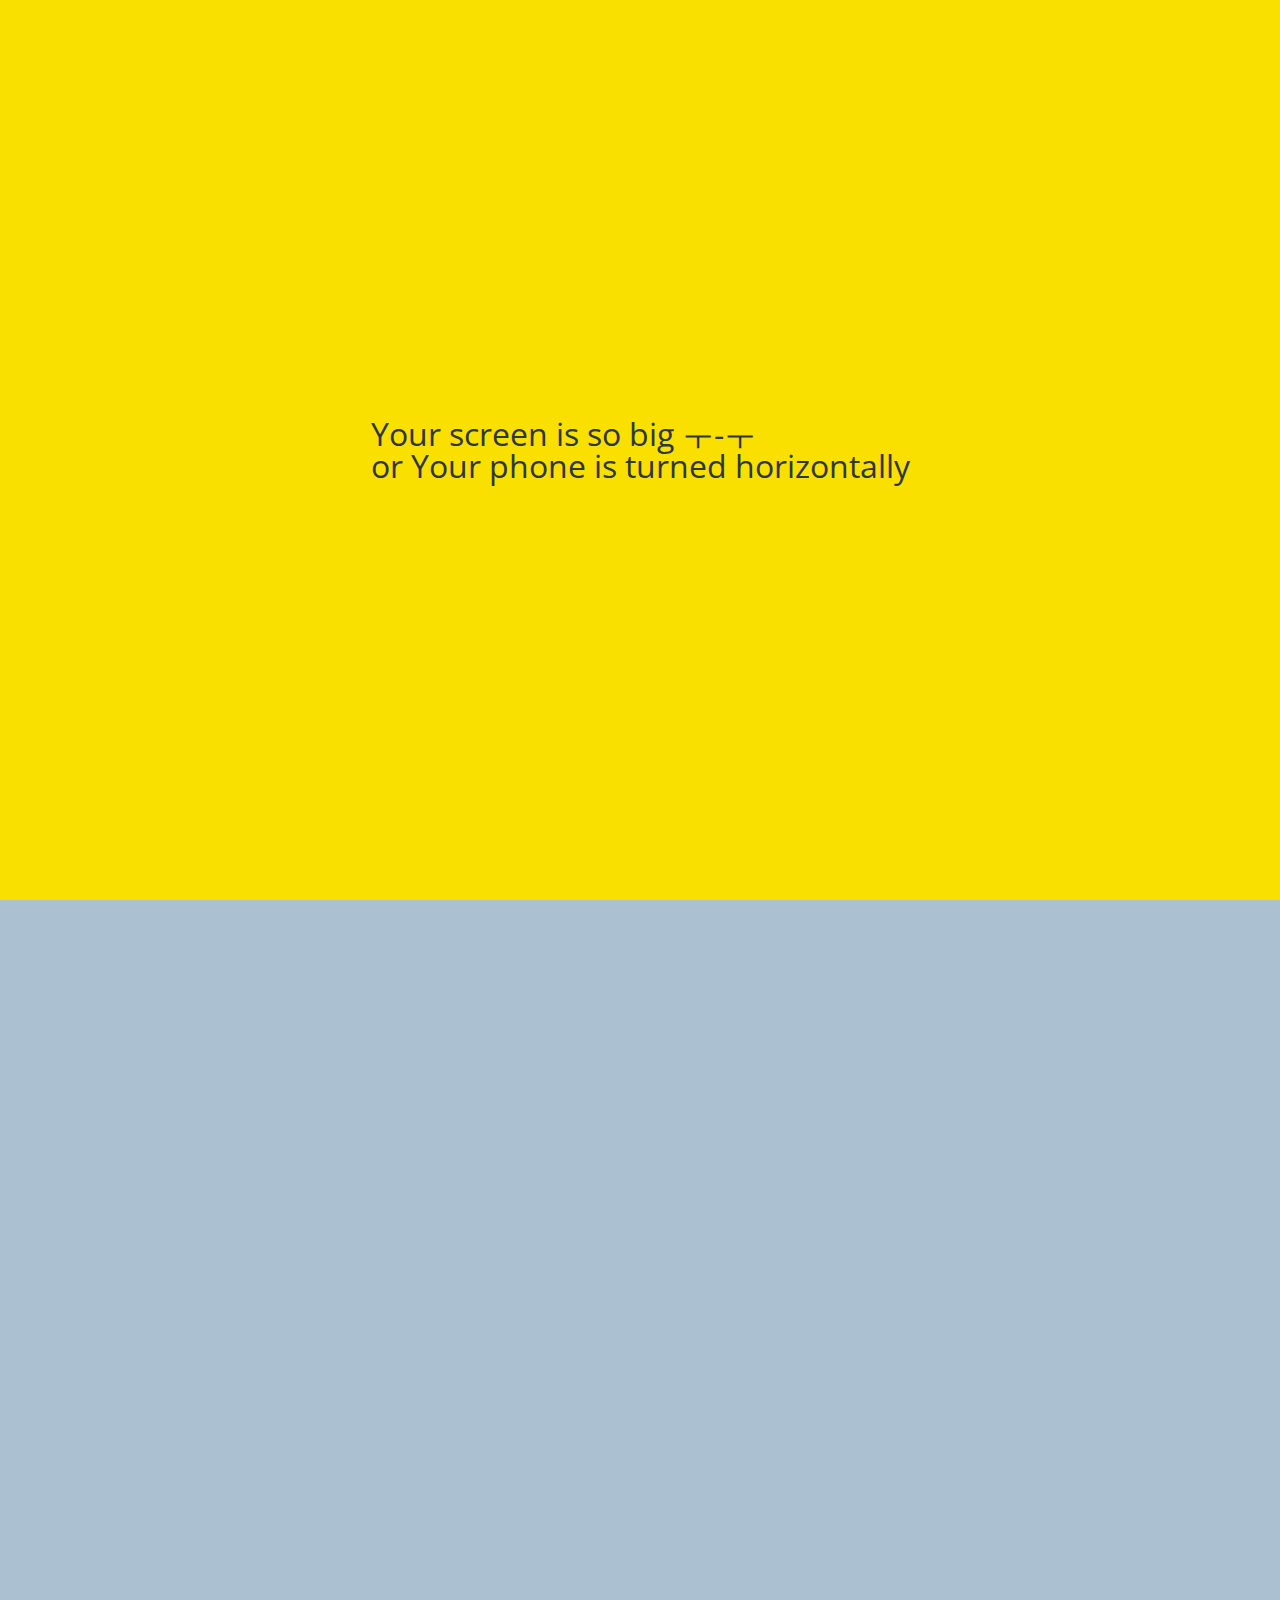
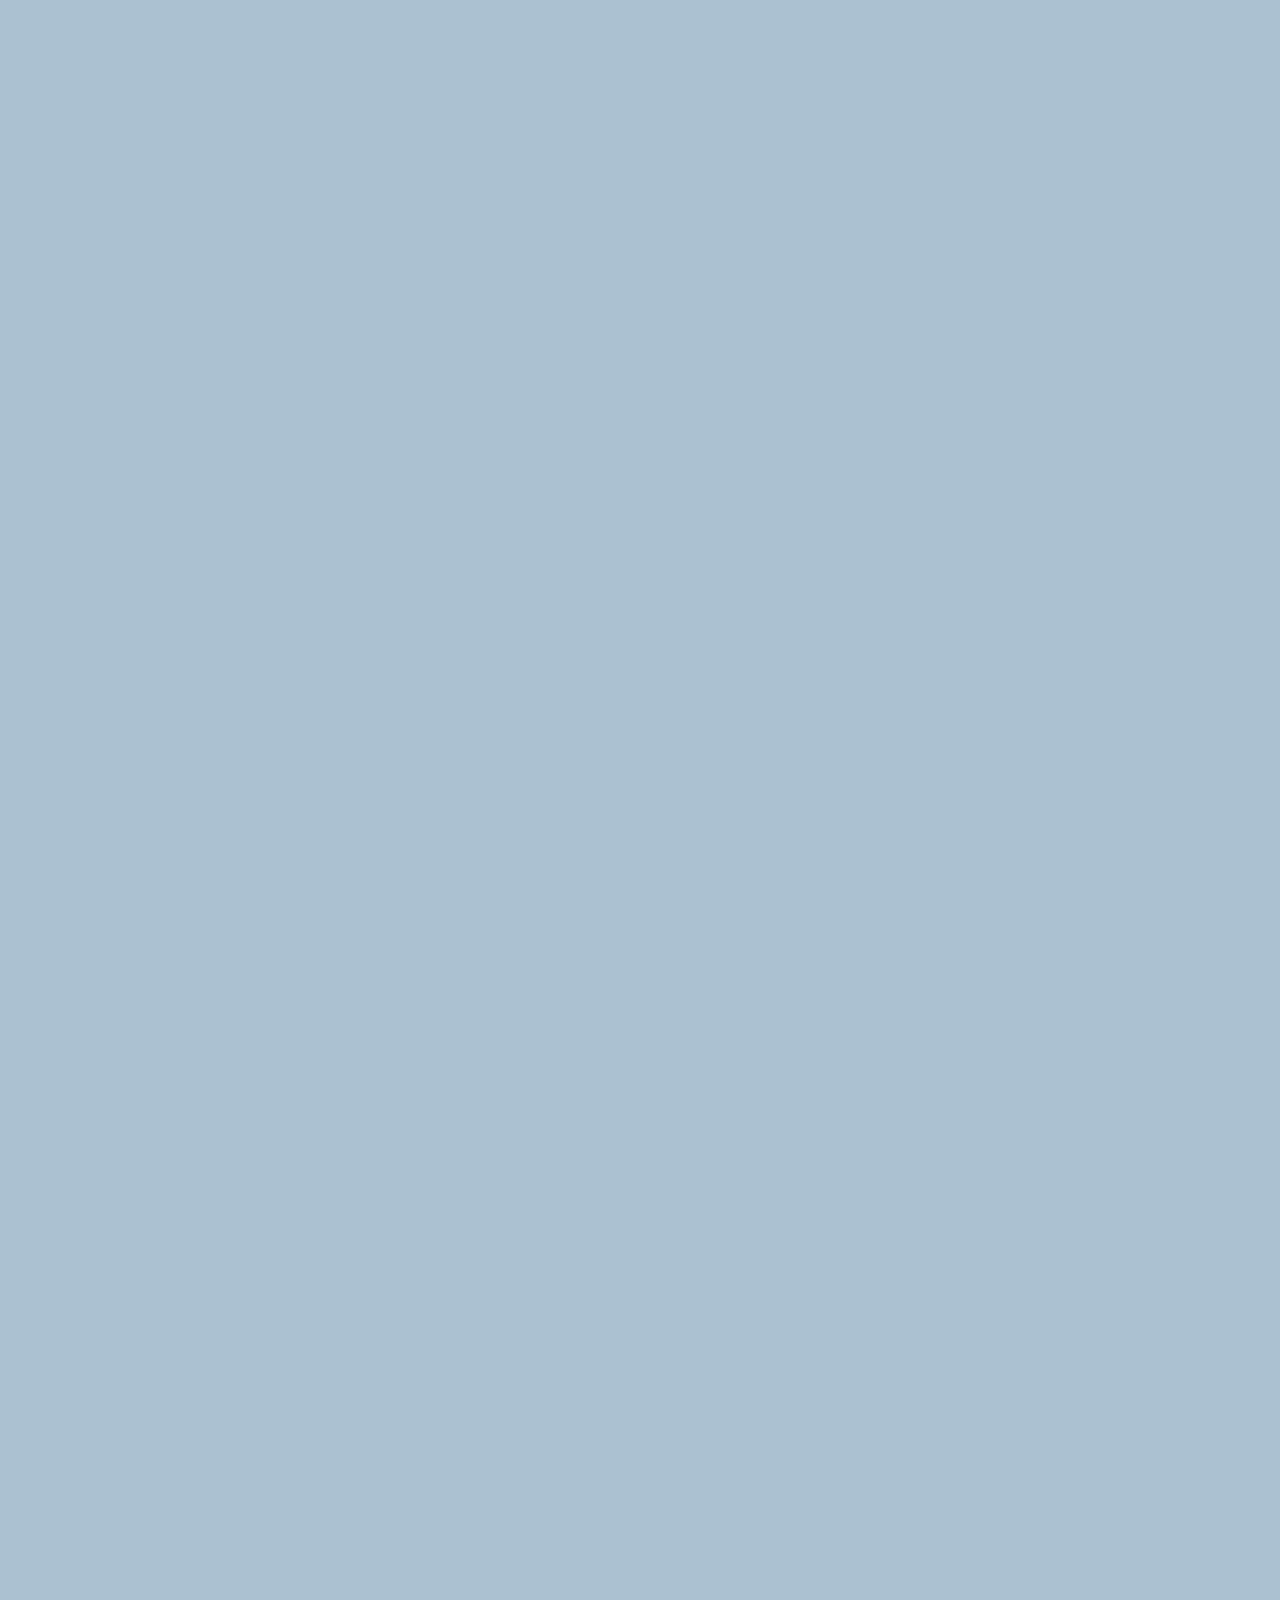
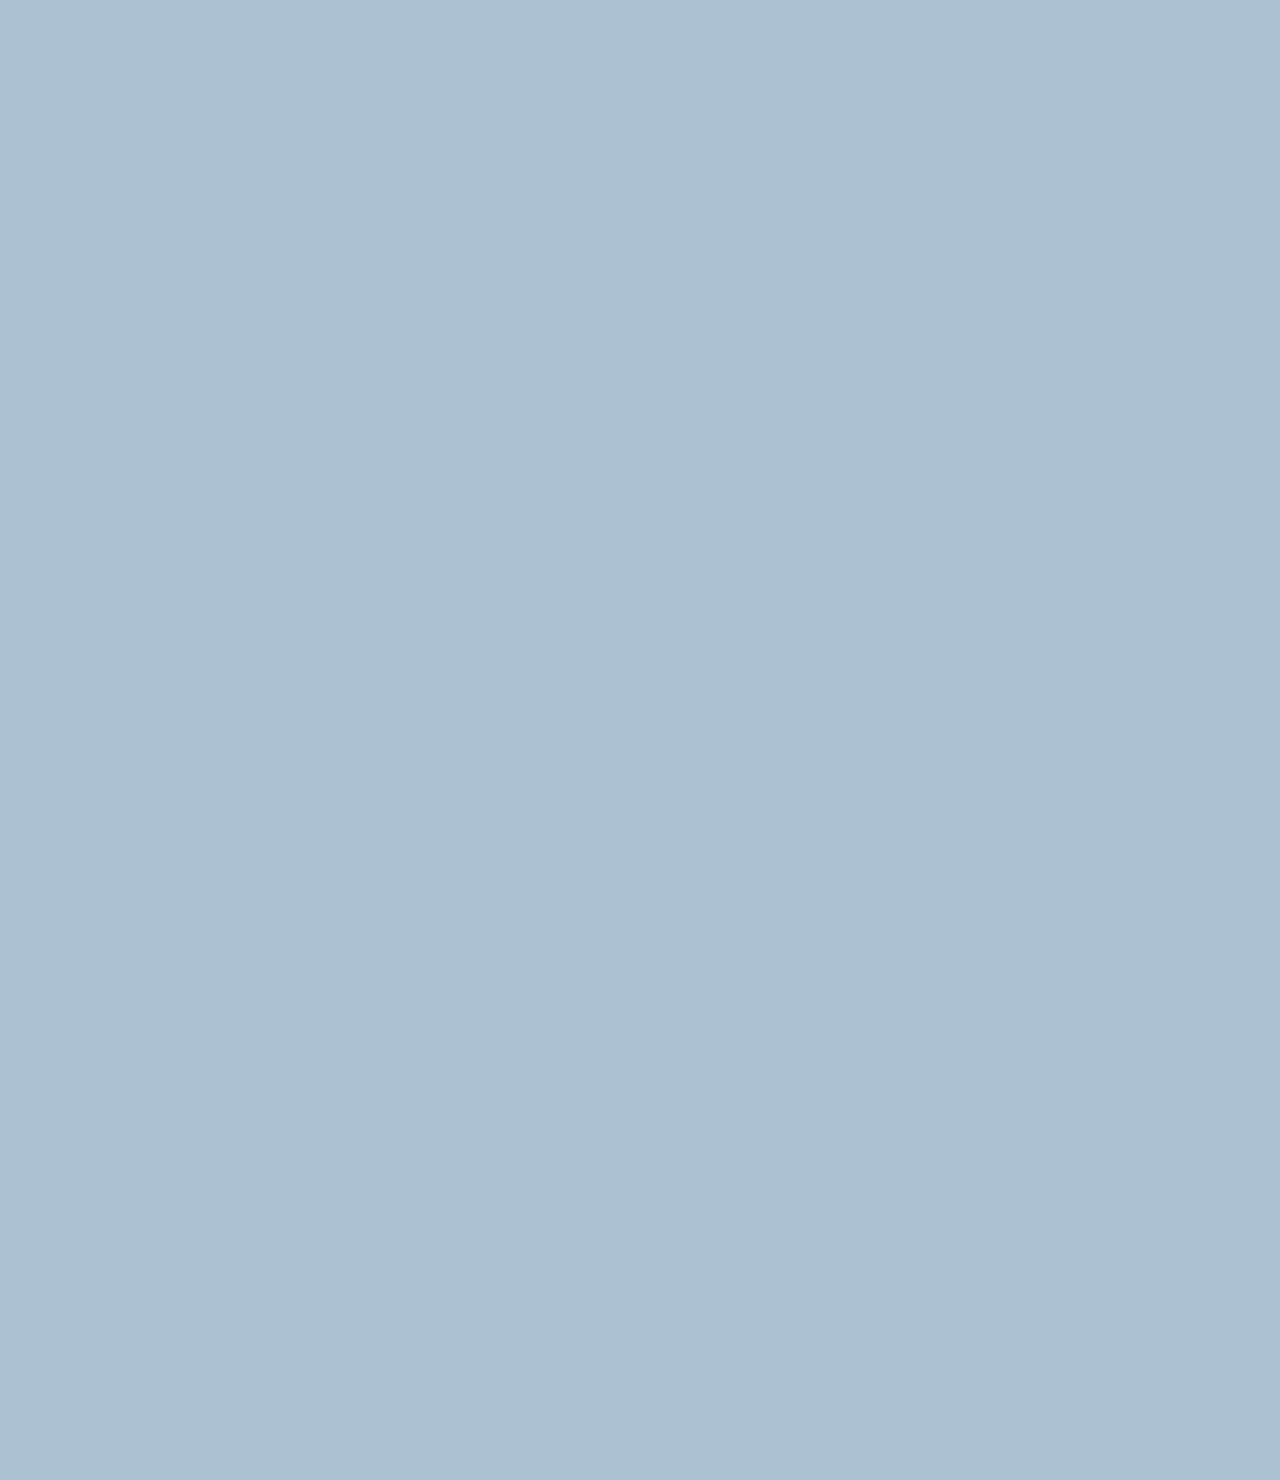
==== chat.html @ 35f97274 "finish kokoa clone" ====
<!DOCTYPE html>
<html lang="en">
  <head>
    <link rel="stylesheet" href="css/styles.css" />
    <meta charset="UTF-8" />
    <meta name="viewport" content="width=device-width, initial-scale=1.0" />
    <title>Chat w/ Queen - Kokoa Clone</title>
  </head>
  <body id="chat-screen">
    <!-- $status__bar -->
    <div class="status-bar">
      <div class="status-bar__column">
        <span>No Service</span>
        <i class="fas fa-wifi"></i>
      </div>
      <div class="status-bar__column">
        <span>18:43</span>
      </div>
      <div class="status-bar__column">
        <span>110%</span>
        <i class="fas fa-battery-full fa-lg"></i>
        <i class="fas fa-bolt"></i>
      </div>
    </div>

    <!-- $header -->
    <header class="alt-header">
      <div class="alt-header__column">
        <a href="chats.html">
          <span>
            <i class="fas fa-angle-left fa-3x"></i>
          </span>
        </a>
      </div>
      <div class="alt-header__column">
        <h1 class="alt-header__title">Danerys Targaryen</h1>
      </div>
      <div class="alt-header__column">
        <span>
          <i class="fas fa-search fa-lg"></i>
        </span>
        <span>
          <i class="fas fa-bars fa-lg"></i>
        </span>
      </div>
    </header>

    <!-- $Find-screen -->
    <main class="main-screen main-chat">
      <!-- $Time-stamp -->
      <div class="chat__timestamp">Tuesday, Sep 20, 9 2021</div>
      <div class="message-row">
        <img
          src="https://vignette.wikia.nocookie.net/ironthronerp/images/b/b5/DaenerysTargaryen.jpg/revision/latest?cb=20150812234443"
          alt=""
        />
        <div class="message-row__content">
          <span class="message__author">Danerys Targaryen</span>
          <div class="message__info">
            <span class="message__bubble">help me!</span>
            <span class="message__time">21:27</span>
          </div>
        </div>
      </div>
      <div class="message-row message-row--own">
        <div class="message-row__content">
          <div class="message__info">
            <span class="message__bubble">Do you speak Korean?</span>
            <span class="message__time">21:27</span>
          </div>
        </div>
      </div>
    </main>
    <form class="reply">
      <div class="reply__column">
        <i class="far fa-plus-square fa-lg"></i>
      </div>
      <div class="reply__column">
        <input type="text" placeholder="Write a message..." />
        <i class="far fa-smile-wink fa-lg"></i>
        <button>
          <i class="fas fa-arrow-up"></i>
        </button>
      </div>
    </form>
    <div id="no-mobile">
      <span
        >Your screen is so big ㅜ-ㅜ <br />
        or Your phone is turned horizontally
      </span>
    </div>
    <script
      src="https://kit.fontawesome.com/728e6b5f14.js"
      crossorigin="anonymous"
    ></script>
  </body>
</html>
---- css/styles.css ----
@import url("https://fonts.googleapis.com/css2?family=Open+Sans:wght@400;600&display=swap");
@import "reset.css";
@import "variables.css";
/* Components */
@import "components/status-bar.css";
@import "components/nav-bar.css";
@import "components/screen-header.css";
@import "components/badge.css";
@import "components/user-component.css";
@import "components/icon-row.css";
@import "components/alt-screen-header.css";
@import "components/no-mobile.css";

/* Screens */
@import "screens/login.css";
@import "screens/friends.css";
@import "screens/find.css";
@import "screens/more.css";
@import "screens/settings.css";
@import "screens/chat.css";

body {
  color: #2e363e;
  font-family: "Open Sans", sans-serif;
}

.main-screen {
  padding: var(--horizontal-space);
  overflow-y: scroll;
  margin-right: 15px;
}

.main-screen::-webkit-scrollbar {
  display: none;
}
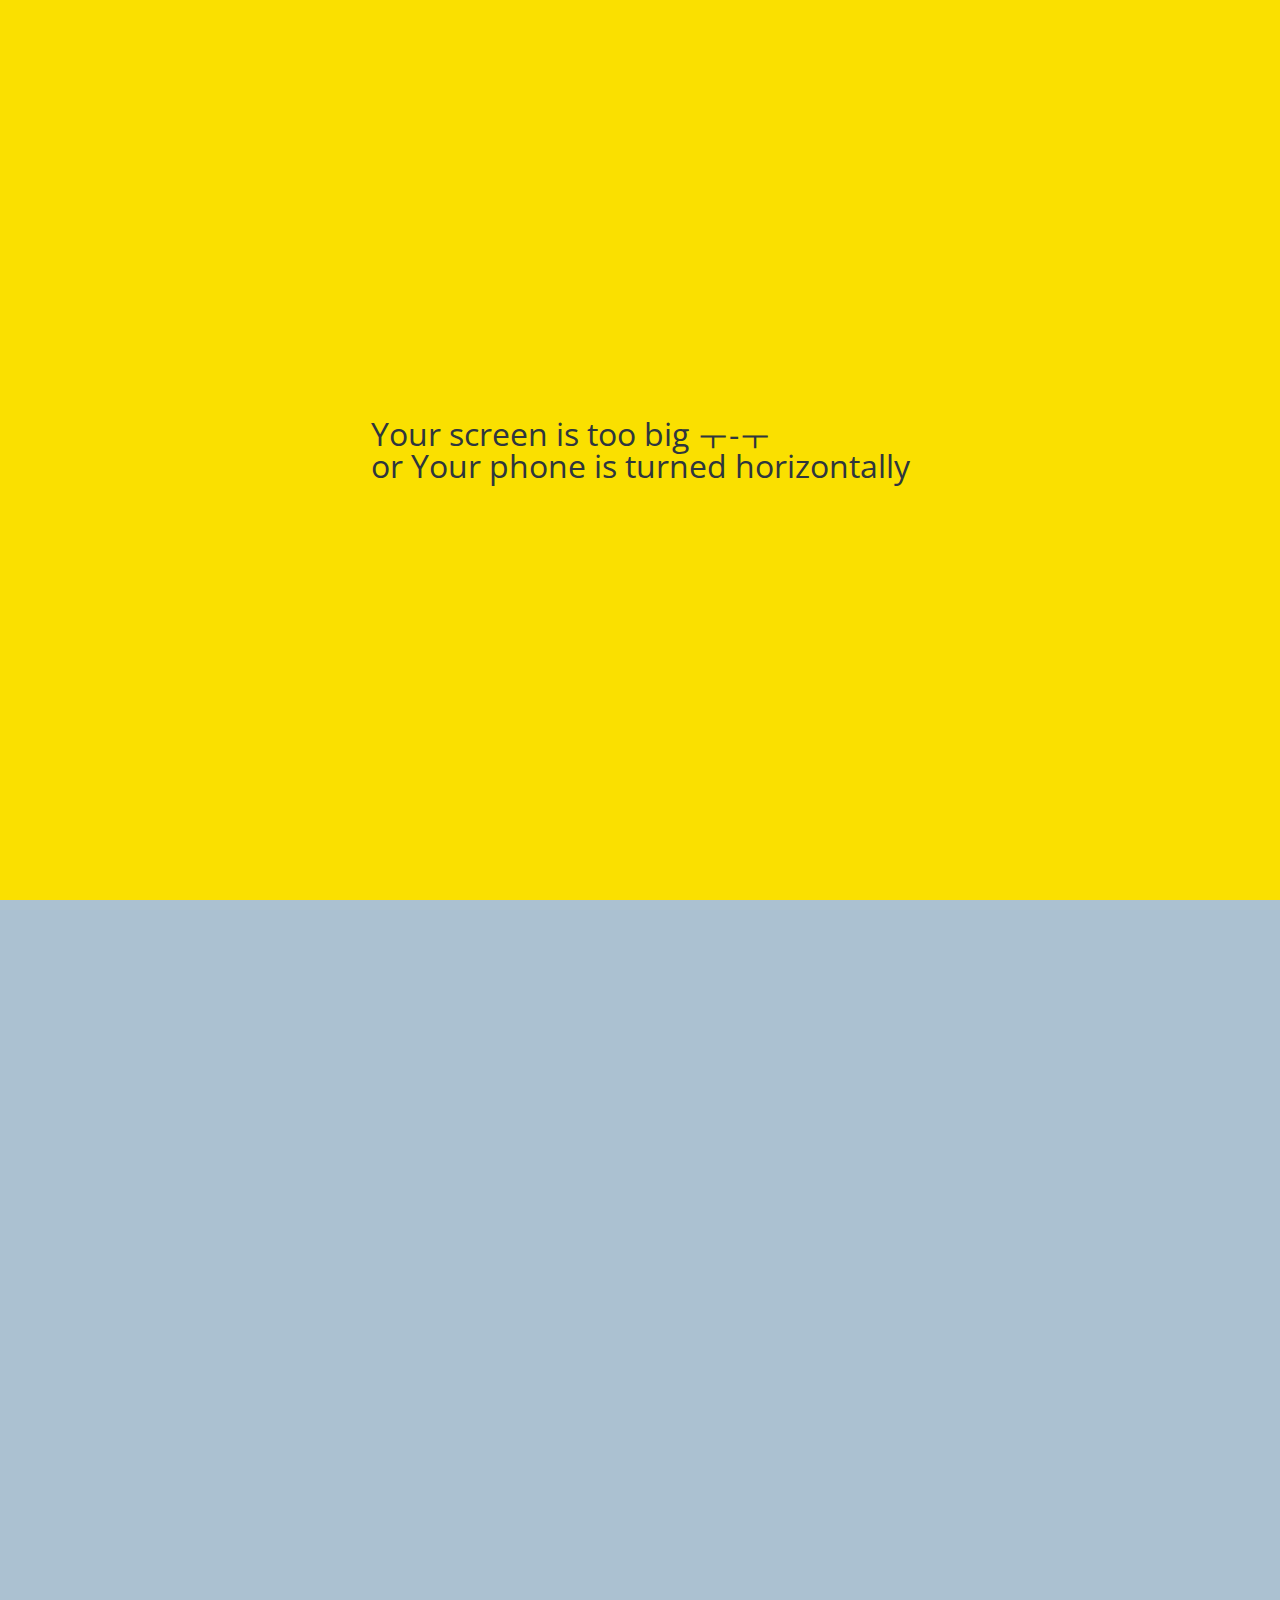
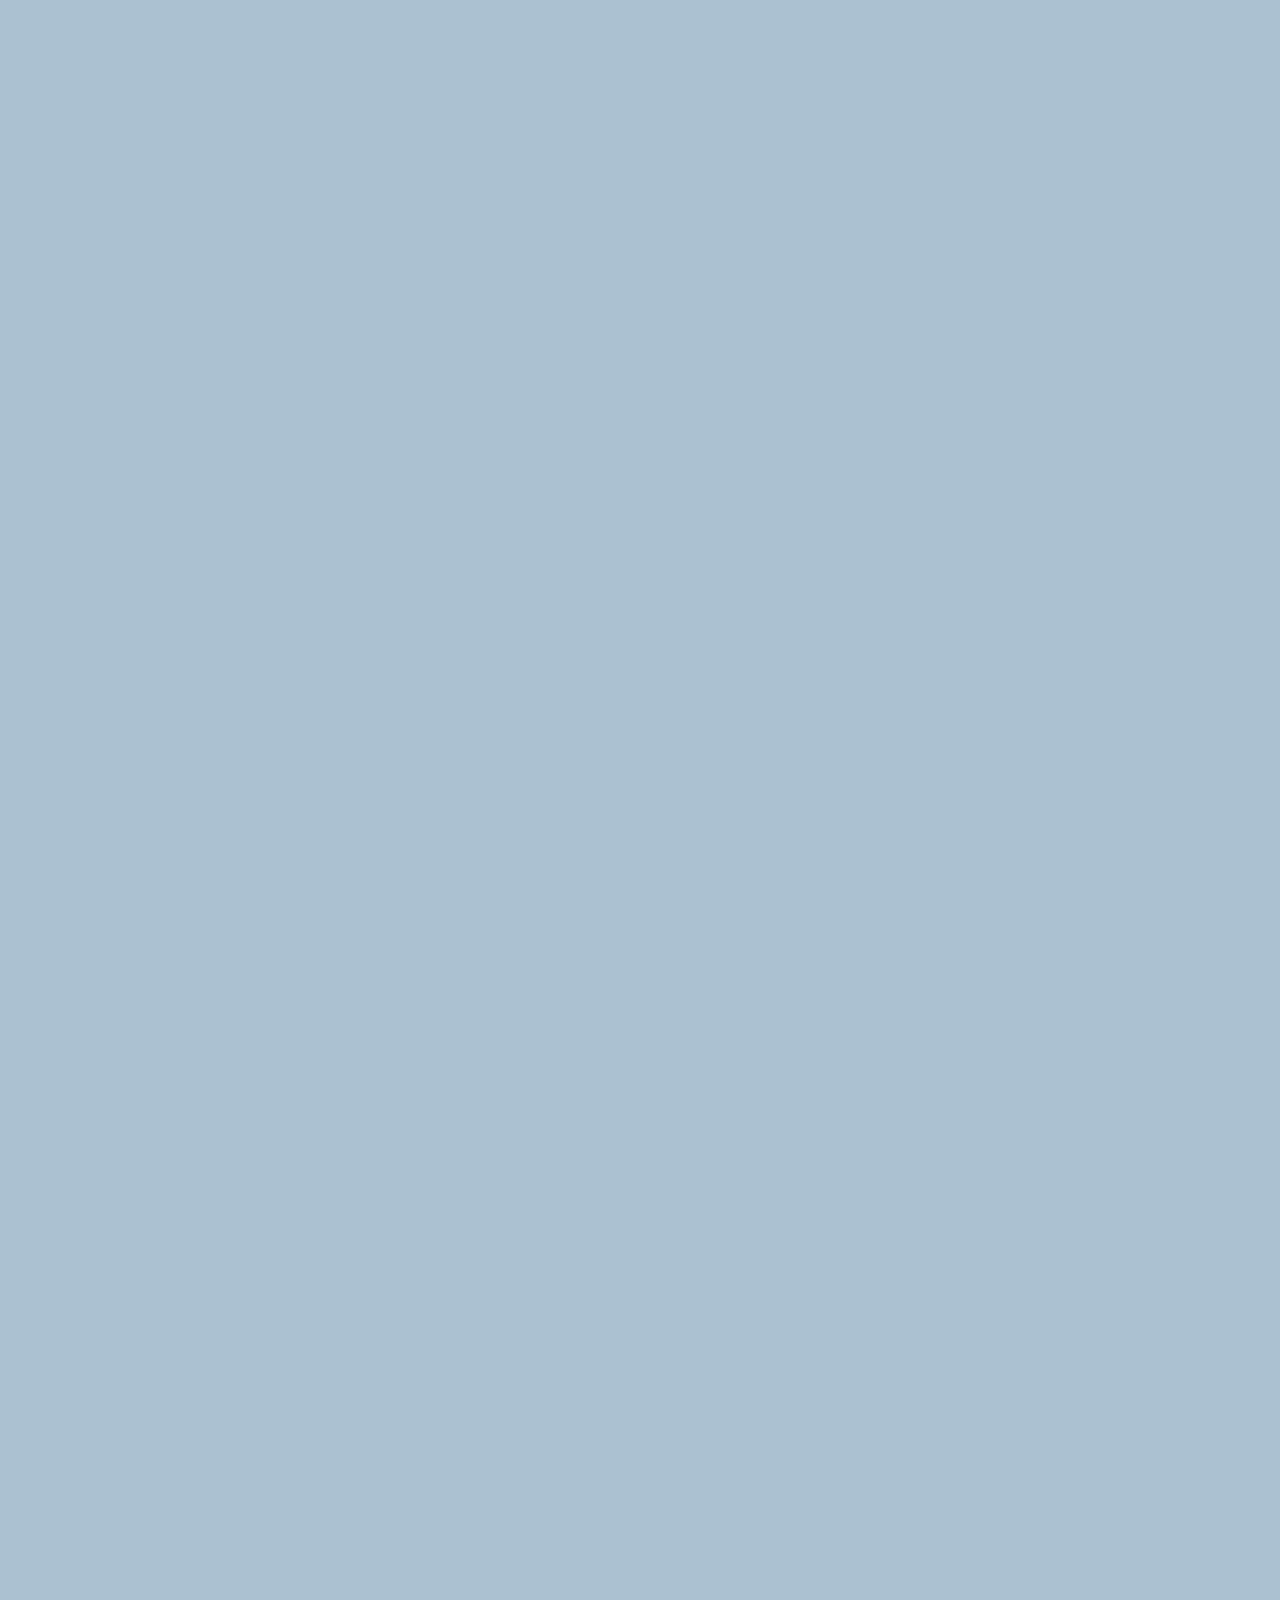
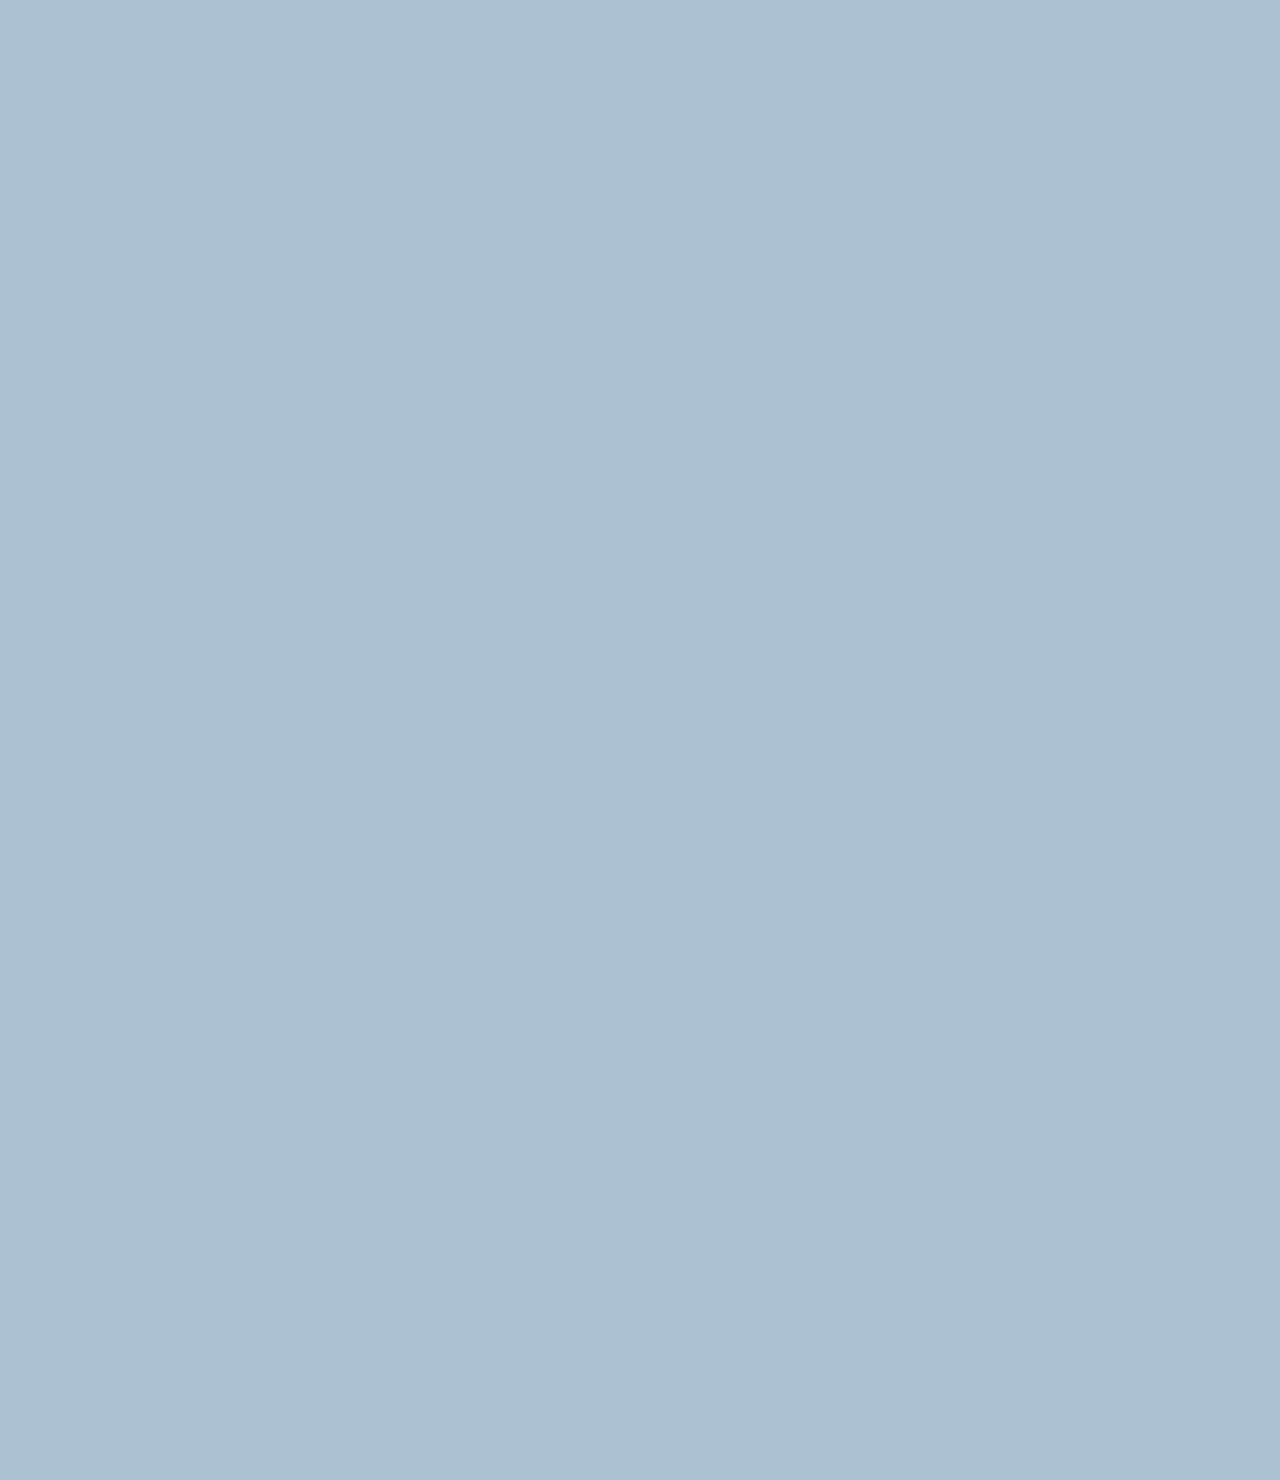
==== commit f10f31ff: "expriement" ====
--- a/chat.html
+++ b/chat.html
@@ -85,7 +85,7 @@
     </form>
     <div id="no-mobile">
       <span
-        >Your screen is so big ㅜ-ㅜ <br />
+        >Your screen is too big ㅜ-ㅜ <br />
         or Your phone is turned horizontally
       </span>
     </div>
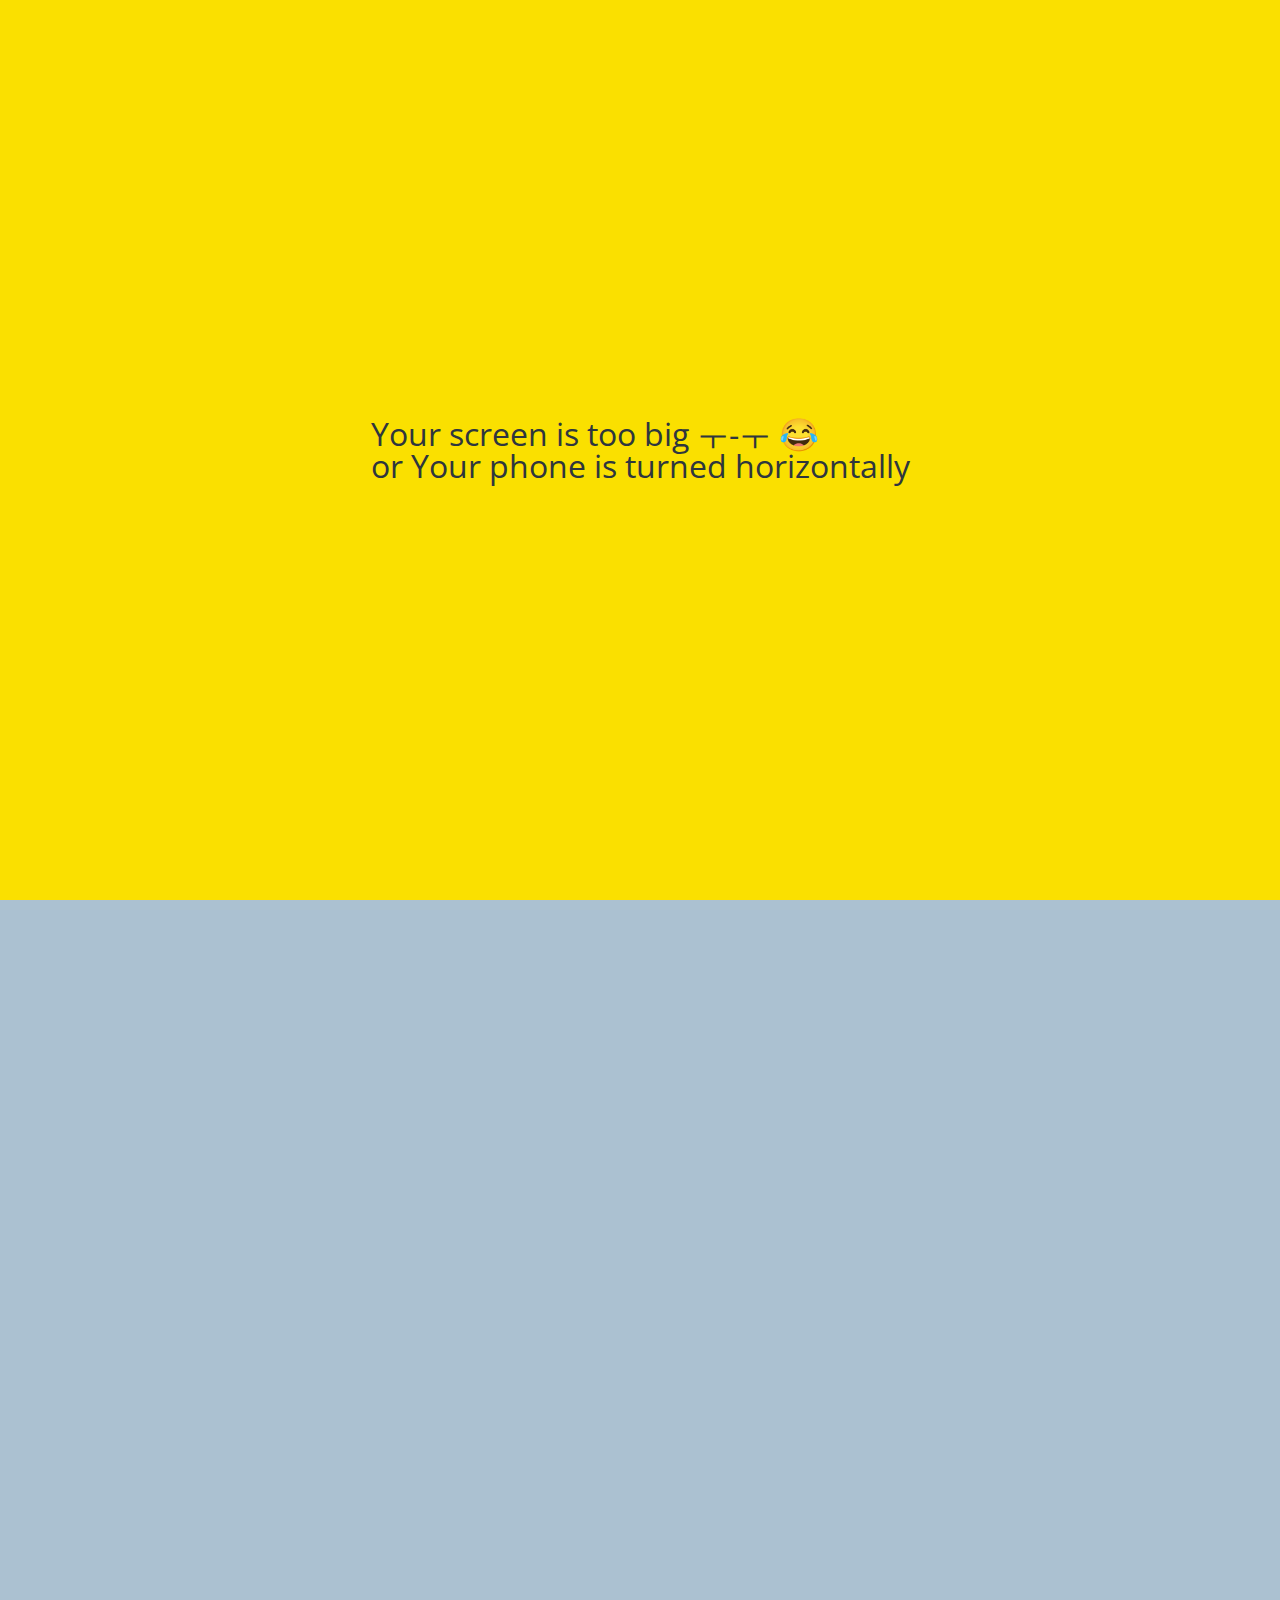
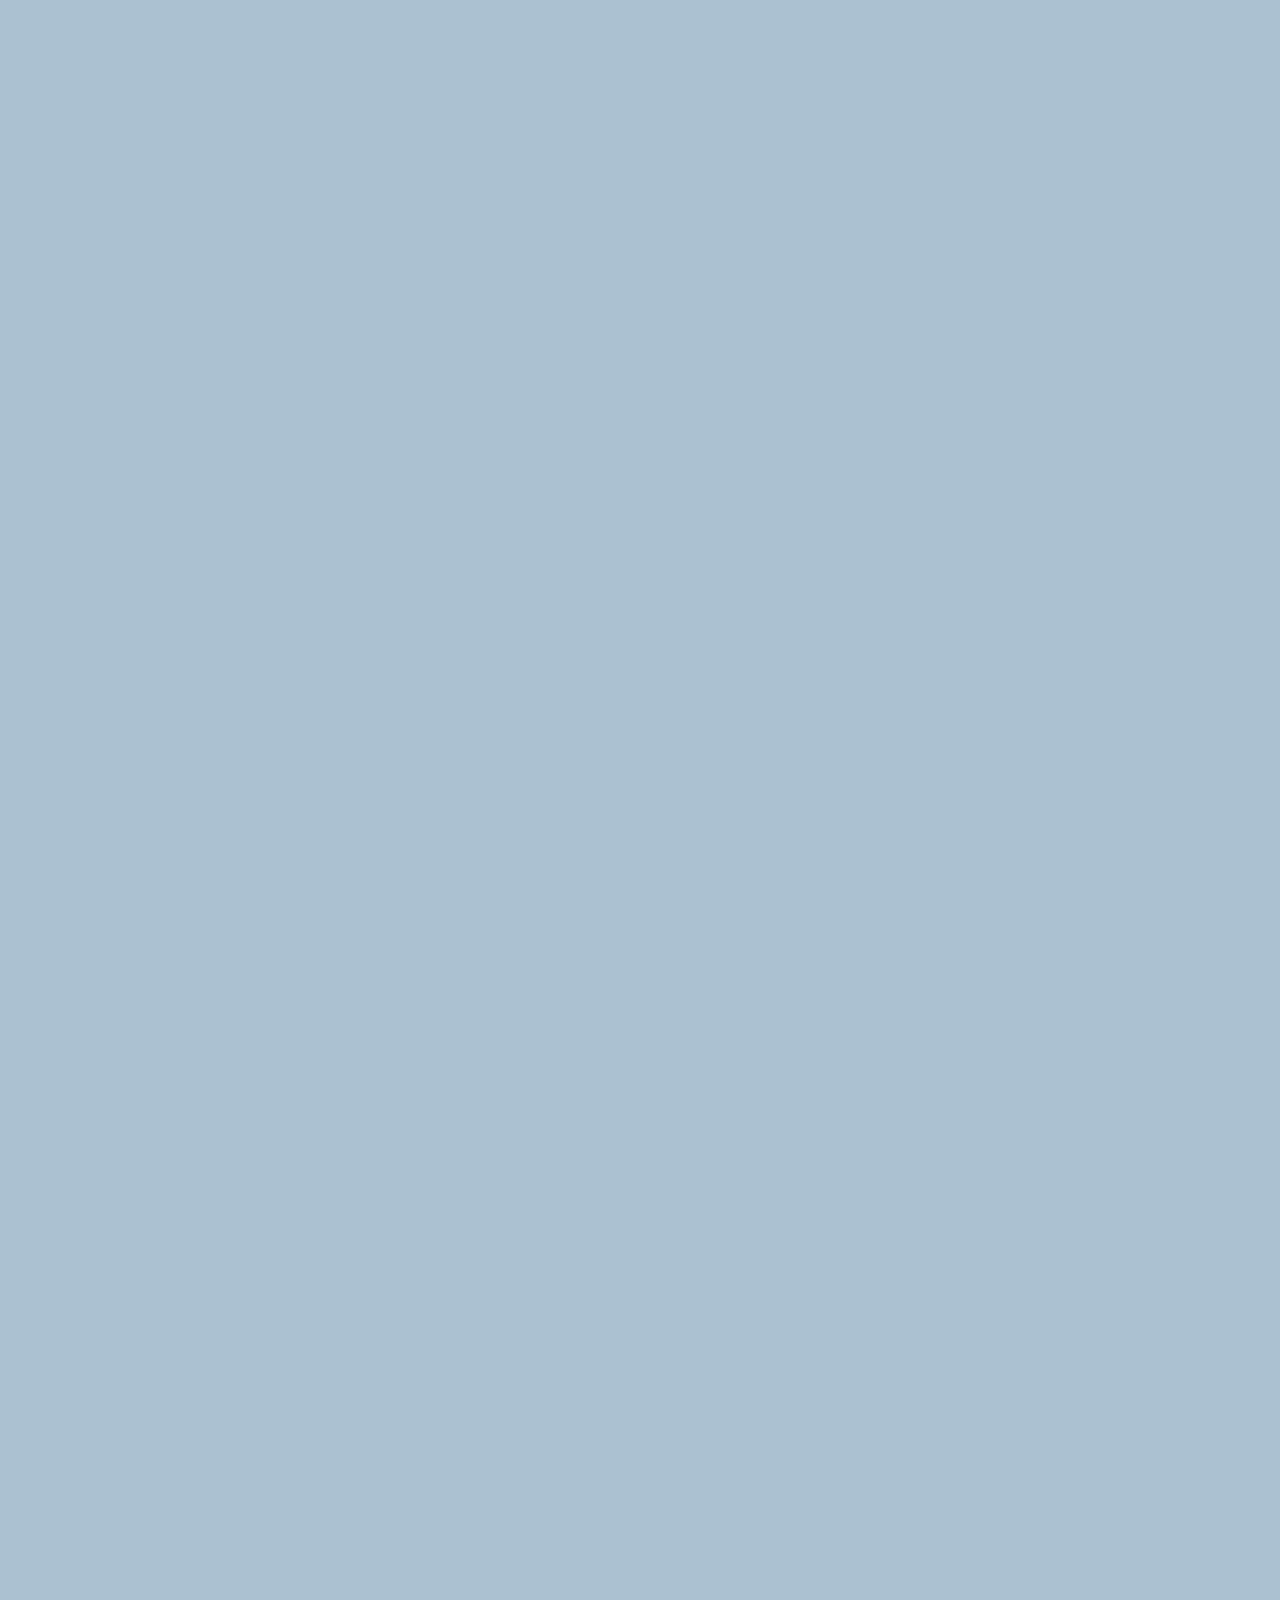
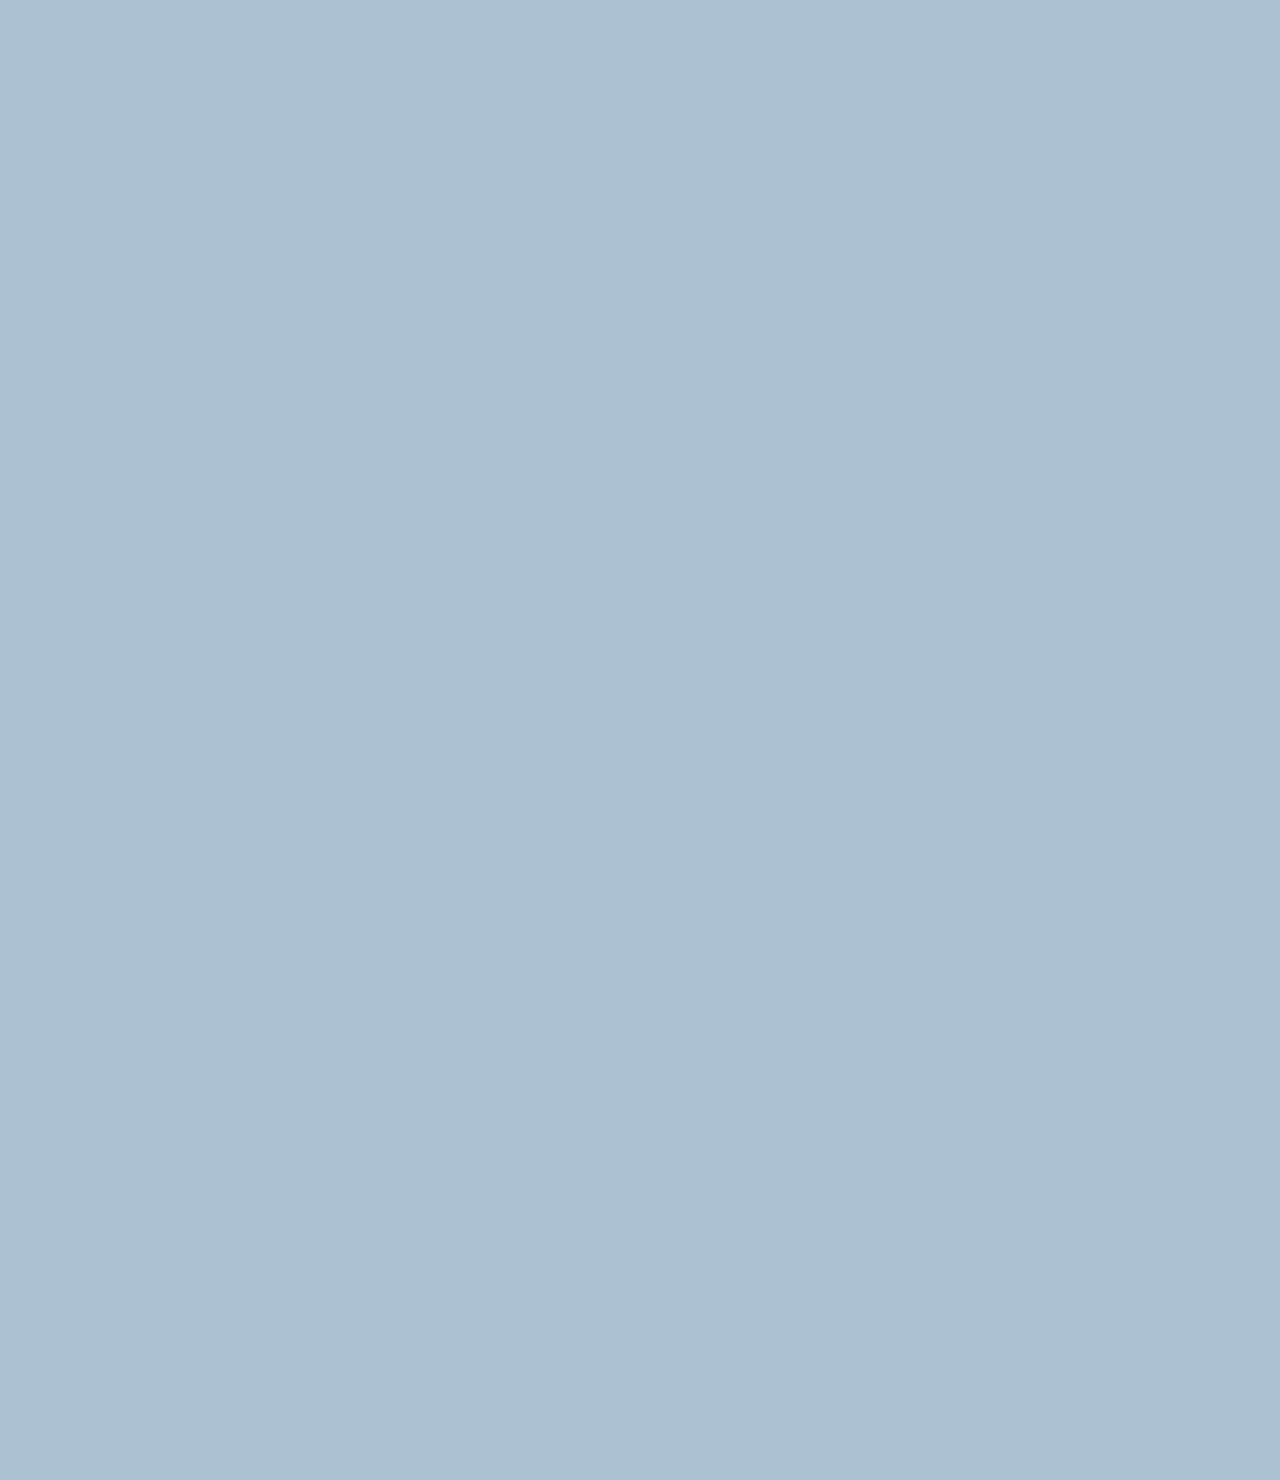
==== commit f3f401ef: "rr" ====
--- a/chat.html
+++ b/chat.html
@@ -85,7 +85,7 @@
     </form>
     <div id="no-mobile">
       <span
-        >Your screen is too big ㅜ-ㅜ <br />
+        >Your screen is too big ㅜ-ㅜ 😂<br />
         or Your phone is turned horizontally
       </span>
     </div>
